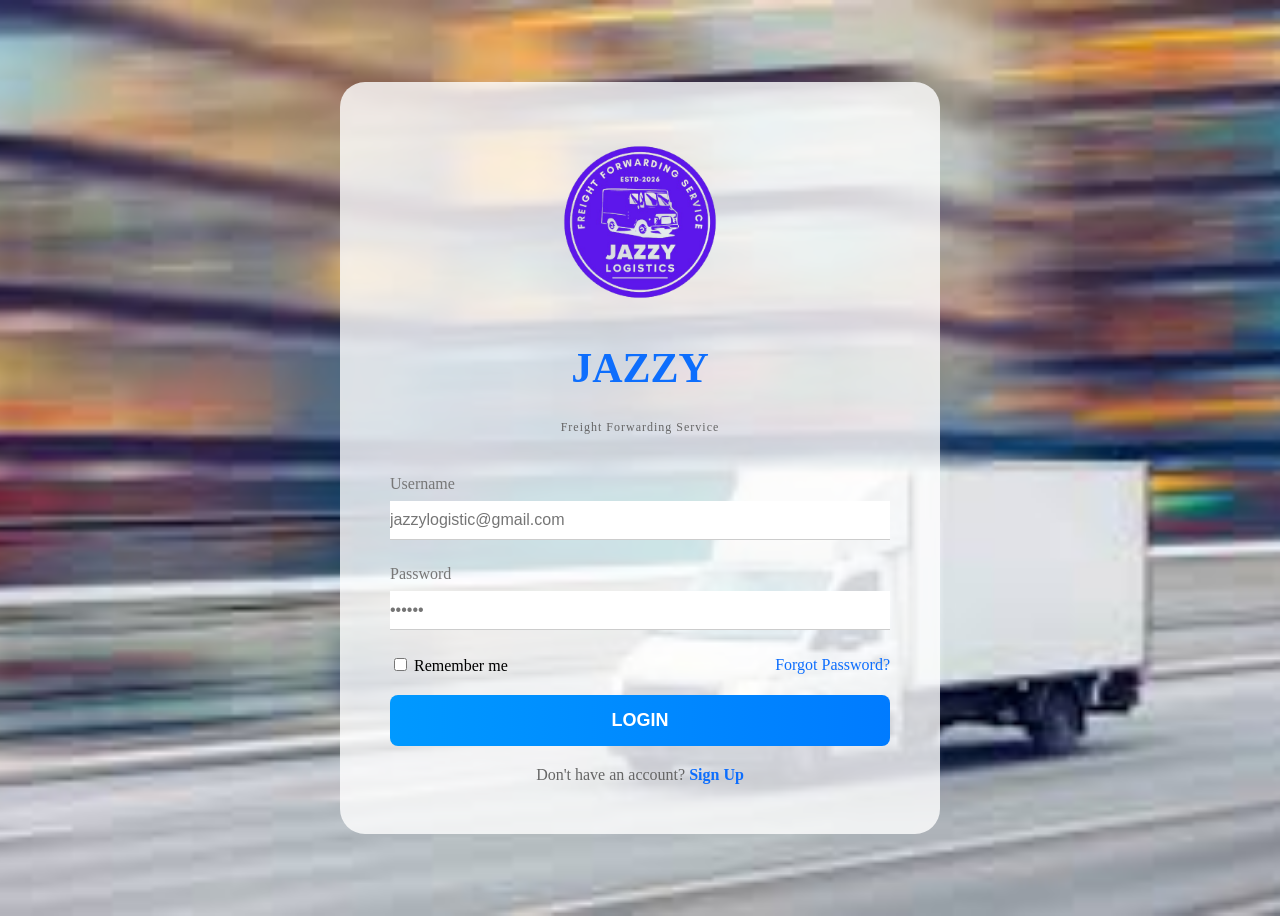
==== index.html @ 3dfa497c "Rename login.html to index.html" ====
<!DOCTYPE html>
<html lang="en">
<head>
    <meta charset="UTF-8">
    <meta name="viewport" content="width=device-width, initial-scale=1.0">
    <title>Logistic Management Company</title>
    <link rel="stylesheet" href="Login.css">
</head>
<body background="background.jfif">
<div class="login-container">

    <div class="logo">
        <img src="logo (2).png" alt="my logo">
        <h1>JAZZY</h1>
        <p>Freight Forwarding Service</p>
    </div>

    <form>
        <div class="form-group">
            <label>Username</label>
            <input type="email" placeholder="jazzylogistic@gmail.com">
        </div>

        <div class="form-group">
            <label>Password</label>
            <input type="password" placeholder="••••••">
        </div>

        <div class="options">
            <label>
                <input type="checkbox"> Remember me
            </label>

            <a href="#">Forgot Password?</a>
        </div>

        <button type="submit" class="login-btn">
            LOGIN
        </button>

        <div class="signup">
            Don't have an account?
            <a href="Reg.html">Sign Up</a>
        </div>
    </form>

</div>
</body>
</html>
---- Login.css ----
body{
    height:100vh;
    display:flex;
    justify-content:center;
    align-items:center;
    background:url('background.jfif') no-repeat center center/cover;
}

.login-container{
    width:500px;
    padding:50px;
    border-radius:25px;
    background: rgb(255, 255, 255, 0.8);
}

.logo{
    text-align:center;
    margin-bottom:40px;
}

.logo h1{
    color:#0d6efd;
    font-size:42px;
}

.logo p{
    font-size:12px;
    color:#666;
    letter-spacing:1px;
}

.logo img {
    max-width: 180px;
    height: auto;
}

.form-group{
    margin-bottom:25px;
}

.form-group label{
    display:block;
    color:#777;
    margin-bottom:8px;
}

.form-group input{
    width:100%;
    border:none;
    border-bottom:1px solid #ccc;
    padding:10px 0;
    font-size:16px;
    outline:none;
}

.options{
    display:flex;
    justify-content:space-between;
    align-items:center;
    margin:20px 0;
}

.options a{
    text-decoration:none;
    color:#0d6efd;
}

.login-btn{
    width:100%;
    padding:15px;
    border:none;
    border-radius:8px;
    background:linear-gradient(to right,#0099ff,#007bff);
    color:white;
    font-size:18px;
    cursor:pointer;
    font-weight:bold;
}

.login-btn:hover{
    opacity:0.9;
}

.signup{
    text-align:center;
    margin-top:20px;
    color:#666;
}

.signup a{
    color:#0d6efd;
    text-decoration:none;
    font-weight:bold;
}
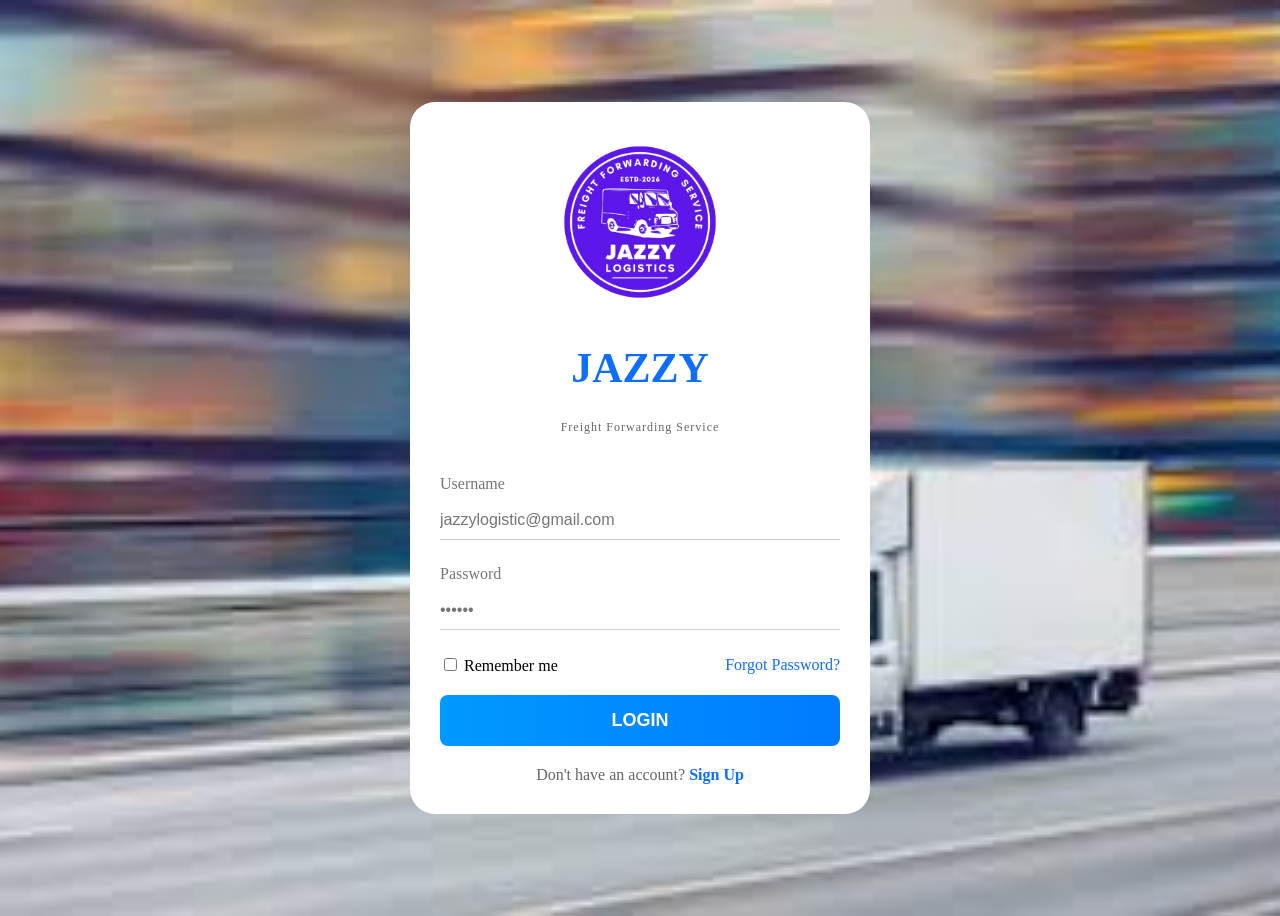
==== commit ffd51736: "add new project" ====
--- a/index.html
+++ b/index.html
@@ -31,7 +31,7 @@
                 <input type="checkbox"> Remember me
             </label>
 
-            <a href="#">Forgot Password?</a>
+            <a href="Email.html">Forgot Password?</a>
         </div>
 
         <button type="submit" class="login-btn">
--- a/Login.css
+++ b/Login.css
@@ -7,10 +7,10 @@
 }
 
 .login-container{
-    width:500px;
-    padding:50px;
+    width:400px;
+    padding:30px;
     border-radius:25px;
-    background: rgb(255, 255, 255, 0.8);
+    background: white;
 }
 
 .logo{
